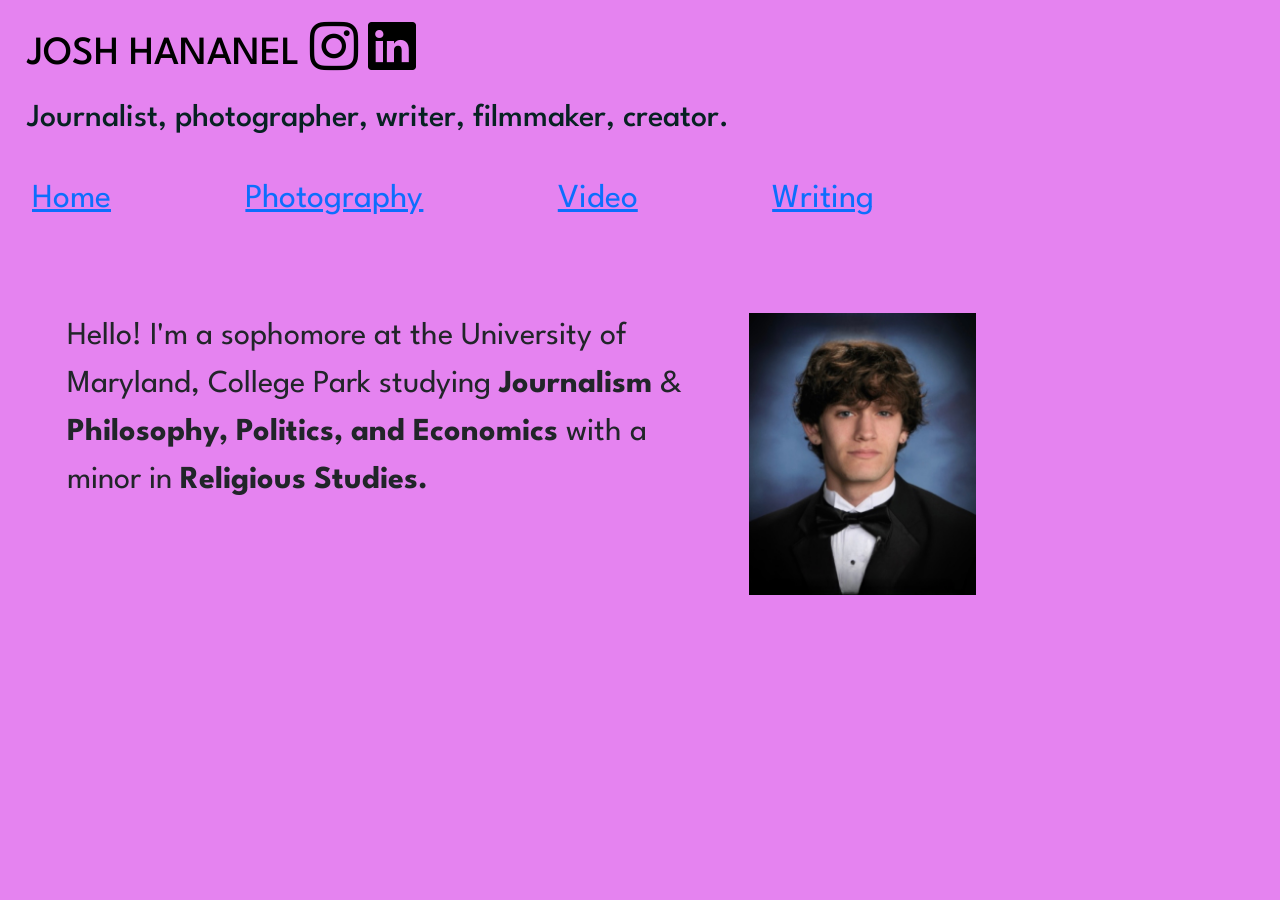
==== index.html @ 4f4d2480 "portfolio started" ====
<!DOCTYPE html>
<html lang="en">

<head>
    <meta charset="UTF-8">
    <meta name="viewport" content="width=device-width, initial-scale=1.0">
    <!-- meta -->
    <title>joshhananel</title>
    <meta name="description" content="Josh is a writer and philosopher.">
    <!-- font -->
    <link rel="stylesheet" href="https://cdn.jsdelivr.net/npm/bootstrap-icons@1.13.1/font/bootstrap-icons.min.css">
    <link rel="preconnect" href="https://fonts.googleapis.com">
    <link rel="preconnect" href="https://fonts.gstatic.com" crossorigin>
    <link
        href="https://fonts.googleapis.com/css2?family=League+Spartan:wght@100..900&family=Montserrat:ital,wght@0,100..900;1,100..900&display=swap"
        rel="stylesheet">
    <!-- css -->
    <link href="https://cdn.jsdelivr.net/npm/bootstrap@5.3.8/dist/css/bootstrap.min.css" rel="stylesheet"
        integrity="sha384-sRIl4kxILFvY47J16cr9ZwB07vP4J8+LH7qKQnuqkuIAvNWLzeN8tE5YBujZqJLB" crossorigin="anonymous">
    <link rel="stylesheet" href="site/css/style.css">
    <!-- js -->
    <script src="https://cdn.jsdelivr.net/npm/@popperjs/core@2.11.8/dist/umd/popper.min.js"
        integrity="sha384-I7E8VVD/ismYTF4hNIPjVp/Zjvgyol6VFvRkX/vR+Vc4jQkC+hVqc2pM8ODewa9r"
        crossorigin="anonymous"></script>
    <script src="https://cdn.jsdelivr.net/npm/bootstrap@5.3.8/dist/js/bootstrap.min.js"
        integrity="sha384-G/EV+4j2dNv+tEPo3++6LCgdCROaejBqfUeNjuKAiuXbjrxilcCdDz6ZAVfHWe1Y"
        crossorigin="anonymous"></script>
</head>

<body>

    <header class="container-fluid">
        <div class="row align-items-end">
            <h1>Josh Hananel <a href="https://www.instagram.com/joshhananel123/" target="_blank"><i
                        class="bi bi-instagram"></i></a> <a href="https://www.linkedin.com/in/josh-hananel-588661304/"
                    target="_blank"><i class="bi bi-linkedin"></i></a></h1>
            <h2>Journalist, photographer, writer, filmmaker, creator.</h2>
        </div>
        <nav>
            <a href="#">Home</a>
            <a href="/Photography/">Photography</a>
            <a href="/Video/">Video</a>
            <a href="/Writing/">Writing</a>
        </nav>
    </header>
    <section>
        <div class="container1">
            <div class="row">
                <div class="col-md-7">
                    <p>Hello! I'm a sophomore at the University of Maryland, College Park studying
                        <strong>Journalism</strong> & <strong>Philosophy, Politics, and Economics</strong> with a minor
                        in <strong> Religious Studies.</strong>
                    </p>
                </div>
                <div class="col-md-5">
                    <img src="/site/img/IMG_8420.jpg" alt="Josh Hananel is pictured here." class="img-fluid">
                </div>
            </div>
        </div>
    </section>

</body>

</html>
---- site/css/style.css ----
body {
    background-color: rgb(229, 131, 240);
    font-family: 'League Spartan';
}

header {
    margin: 1em 2em;
    padding: .1em;
    text-align: left;
}

h1 {
    color: black;
    text-transform: uppercase;
    padding: 0.1em;
    margin: 15px;
}

h2 {
    color: rgb(7, 34, 34);
    margin: 15px;
}

.container1 {
    margin: 2em;
    padding: .1em;
    font-size: 2em;
}

.container1 img {
    max-width: 70%;
    max-height: 70%;

}

nav {
    font-size: 2.1em;
    margin: 20px;
    display: flex;
    gap: 4em;
    text-align: left;
}

.vertical-line {
    height: 700px;
    width: 10px;
    background-color: black;
    margin: 100px auto;

}

.bi {
    text-align: center;
    font-size: 1.2em;
    color: black;
}
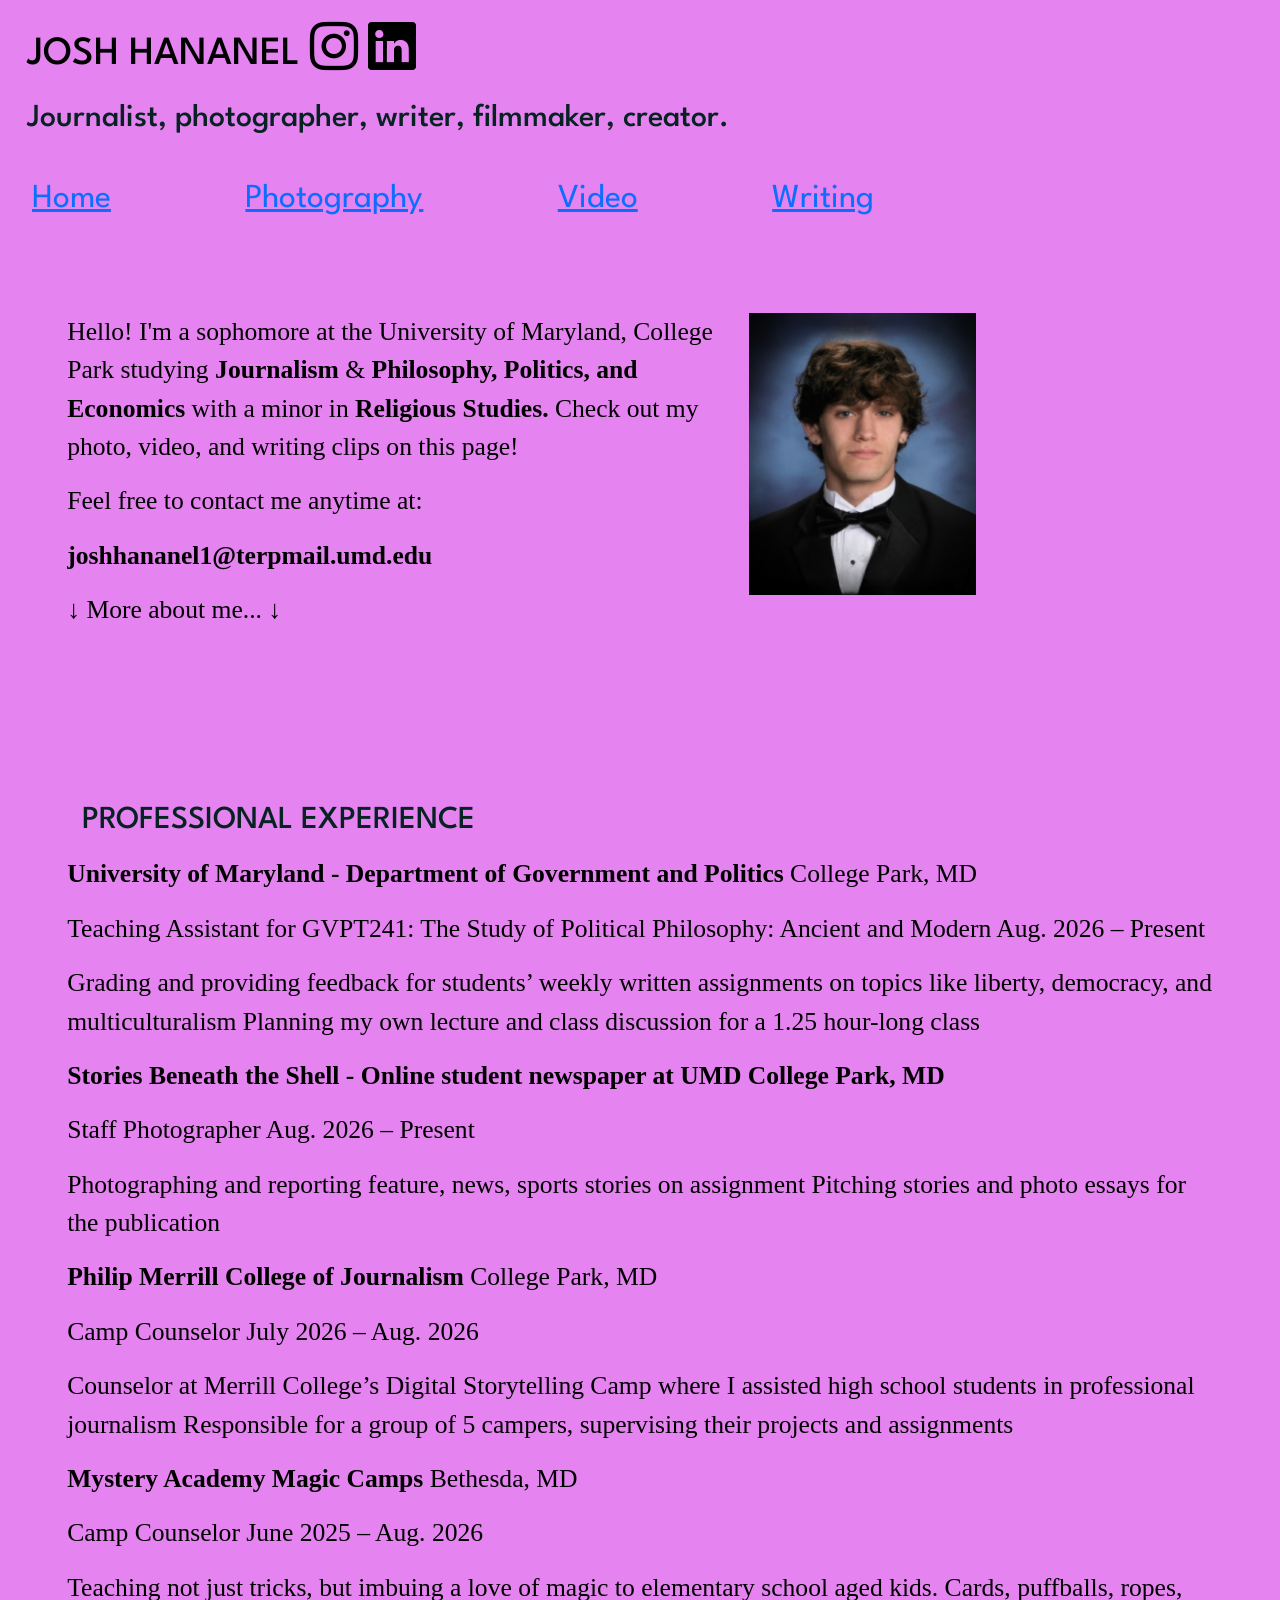
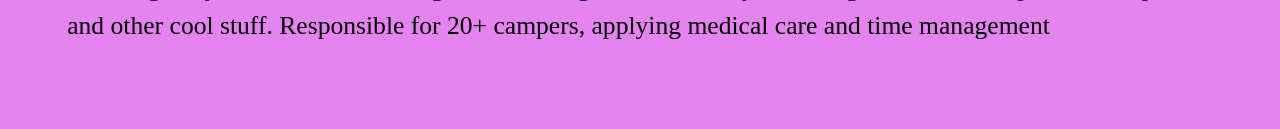
==== commit d1830b7f: "finished portfolio" ====
--- a/index.html
+++ b/index.html
@@ -49,8 +49,12 @@
                 <div class="col-md-7">
                     <p>Hello! I'm a sophomore at the University of Maryland, College Park studying
                         <strong>Journalism</strong> & <strong>Philosophy, Politics, and Economics</strong> with a minor
-                        in <strong> Religious Studies.</strong>
+                        in <strong> Religious Studies.</strong> Check out my photo, video, and writing clips on this
+                        page!
                     </p>
+                    <p>Feel free to contact me anytime at:</p>
+                    <p><strong>joshhananel1@terpmail.umd.edu</strong></p>
+                    <p>↓ More about me... ↓</p>
                 </div>
                 <div class="col-md-5">
                     <img src="/site/img/IMG_8420.jpg" alt="Josh Hananel is pictured here." class="img-fluid">
@@ -58,6 +62,46 @@
             </div>
         </div>
     </section>
+    <section>
+        <div class="container1">
+            <h2>PROFESSIONAL EXPERIENCE</h2>
+            <p>
+                <strong>University of Maryland - Department of Government and Politics</strong> College Park, MD
+            </p>
+            <p>
+                Teaching Assistant for GVPT241: The Study of Political Philosophy: Ancient and Modern Aug. 2026 –
+                Present </p>
+            <p>
+                Grading and providing feedback for students’ weekly written assignments on topics like liberty,
+                democracy, and multiculturalism
+                Planning my own lecture and class discussion for a 1.25 hour-long class</p>
+
+            <p><strong>Stories Beneath the Shell - Online student newspaper at UMD College Park, MD</strong></p>
+            <p>
+                Staff Photographer Aug. 2026 – Present</p>
+            <p>Photographing and reporting feature, news, sports stories on assignment
+                Pitching stories and photo essays for the publication</p>
+
+            <p><strong>Philip Merrill College of Journalism</strong> College Park, MD</p>
+            <p>
+                Camp Counselor July 2026 – Aug. 2026
+            </p>
+            <p>
+                Counselor at Merrill College’s Digital Storytelling Camp where I assisted high school students in
+                professional journalism
+                Responsible for a group of 5 campers, supervising their projects and assignments
+
+            </p>
+            <p><strong>Mystery Academy Magic Camps</strong> Bethesda, MD</p>
+            <p>
+                Camp Counselor June 2025 – Aug. 2026
+            </p>
+            <p>
+                Teaching not just tricks, but imbuing a love of magic to elementary school aged kids. Cards, puffballs,
+                ropes, and other cool stuff.
+                Responsible for 20+ campers, applying medical care and time management
+            </p>
+    </section>
 
 </body>
 
--- a/site/css/style.css
+++ b/site/css/style.css
@@ -41,16 +41,15 @@
     text-align: left;
 }
 
-.vertical-line {
-    height: 700px;
-    width: 10px;
-    background-color: black;
-    margin: 100px auto;
-
-}
 
 .bi {
     text-align: center;
     font-size: 1.2em;
     color: black;
+}
+
+p {
+    font-size: .8em;
+    color: black;
+    font-family: 'Times New Roman', Times, serif;
 }
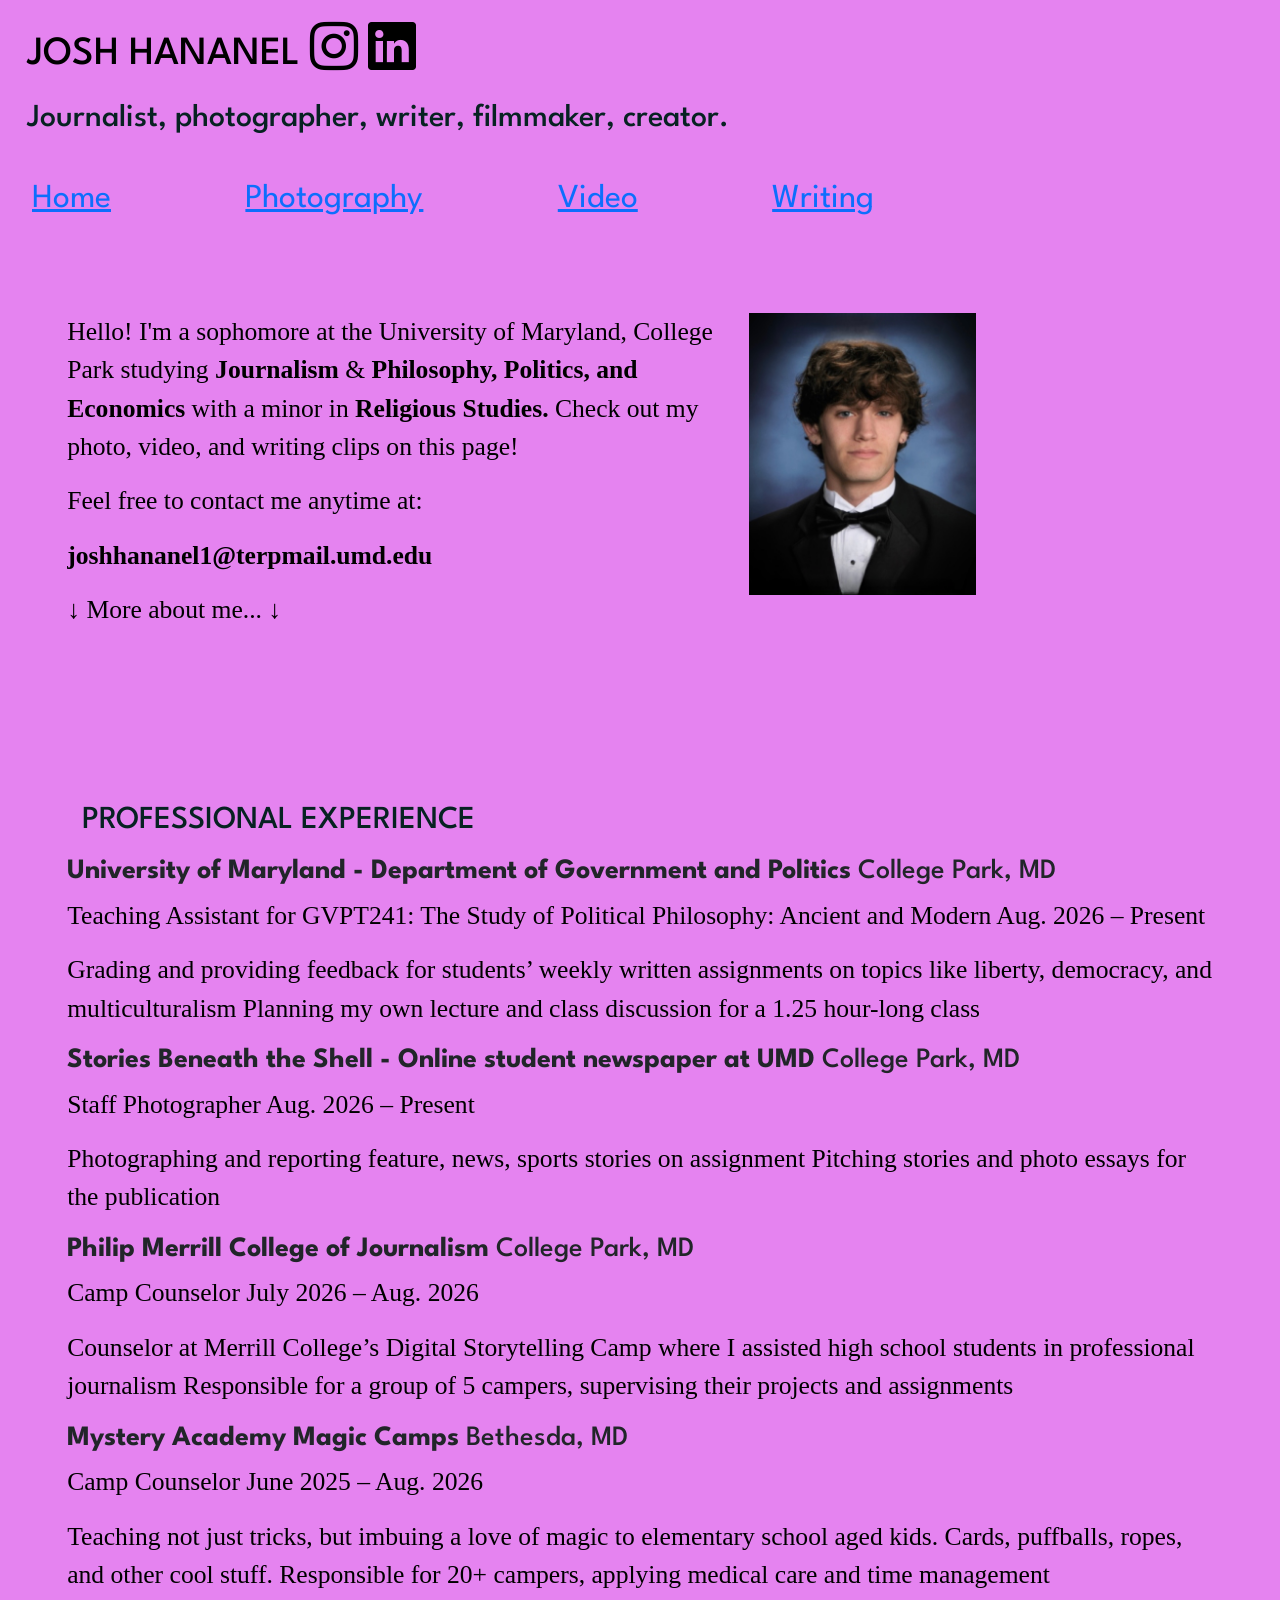
==== commit 4bd5d761: "updates portoflio" ====
--- a/index.html
+++ b/index.html
@@ -65,9 +65,9 @@
     <section>
         <div class="container1">
             <h2>PROFESSIONAL EXPERIENCE</h2>
-            <p>
+            <h3>
                 <strong>University of Maryland - Department of Government and Politics</strong> College Park, MD
-            </p>
+            </h3>
             <p>
                 Teaching Assistant for GVPT241: The Study of Political Philosophy: Ancient and Modern Aug. 2026 –
                 Present </p>
@@ -76,13 +76,13 @@
                 democracy, and multiculturalism
                 Planning my own lecture and class discussion for a 1.25 hour-long class</p>
 
-            <p><strong>Stories Beneath the Shell - Online student newspaper at UMD College Park, MD</strong></p>
+            <h3><strong>Stories Beneath the Shell - Online student newspaper at UMD</strong> College Park, MD</h3>
             <p>
                 Staff Photographer Aug. 2026 – Present</p>
             <p>Photographing and reporting feature, news, sports stories on assignment
                 Pitching stories and photo essays for the publication</p>
 
-            <p><strong>Philip Merrill College of Journalism</strong> College Park, MD</p>
+            <h3><strong>Philip Merrill College of Journalism</strong> College Park, MD</h3>
             <p>
                 Camp Counselor July 2026 – Aug. 2026
             </p>
@@ -92,7 +92,7 @@
                 Responsible for a group of 5 campers, supervising their projects and assignments
 
             </p>
-            <p><strong>Mystery Academy Magic Camps</strong> Bethesda, MD</p>
+            <h3><strong>Mystery Academy Magic Camps</strong> Bethesda, MD</h3>
             <p>
                 Camp Counselor June 2025 – Aug. 2026
             </p>
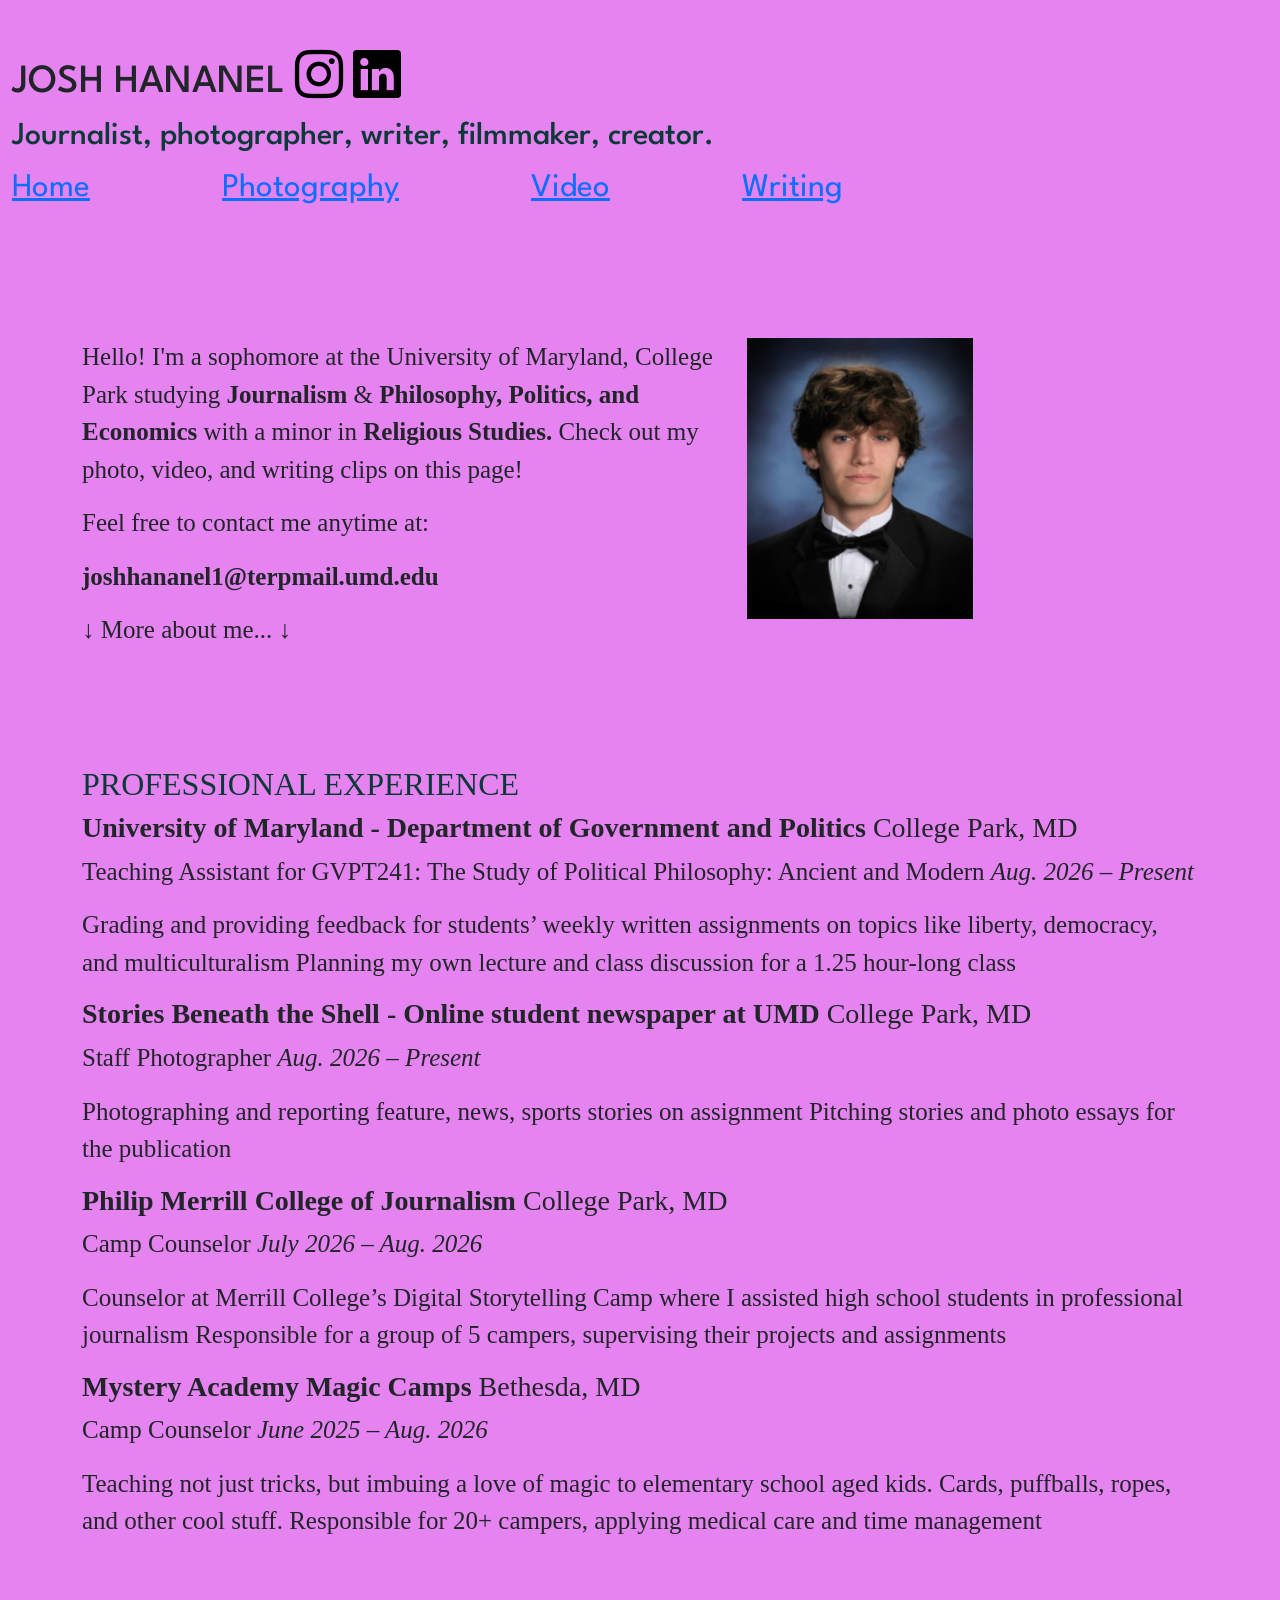
==== commit 17b5adde: "final portfolio fixes" ====
--- a/index.html
+++ b/index.html
@@ -38,39 +38,36 @@
         </div>
         <nav>
             <a href="#">Home</a>
-            <a href="/Photography/">Photography</a>
-            <a href="/Video/">Video</a>
-            <a href="/Writing/">Writing</a>
+            <a href="/photography/">Photography</a>
+            <a href="/video/">Video</a>
+            <a href="/writing/">Writing</a>
         </nav>
     </header>
-    <section>
-        <div class="container1">
-            <div class="row">
-                <div class="col-md-7">
-                    <p>Hello! I'm a sophomore at the University of Maryland, College Park studying
-                        <strong>Journalism</strong> & <strong>Philosophy, Politics, and Economics</strong> with a minor
-                        in <strong> Religious Studies.</strong> Check out my photo, video, and writing clips on this
-                        page!
-                    </p>
-                    <p>Feel free to contact me anytime at:</p>
-                    <p><strong>joshhananel1@terpmail.umd.edu</strong></p>
-                    <p>↓ More about me... ↓</p>
-                </div>
-                <div class="col-md-5">
-                    <img src="/site/img/IMG_8420.jpg" alt="Josh Hananel is pictured here." class="img-fluid">
-                </div>
+    <main class="container">
+        <section class="row">
+            <div class="col-lg-7">
+                <p>Hello! I'm a sophomore at the University of Maryland, College Park studying
+                    <strong>Journalism</strong> & <strong>Philosophy, Politics, and Economics</strong> with a
+                    minor
+                    in <strong> Religious Studies.</strong> Check out my photo, video, and writing clips on this
+                    page!
+                </p>
+                <p>Feel free to contact me anytime at:</p>
+                <p><strong>joshhananel1@terpmail.umd.edu</strong></p>
+                <p>↓ More about me... ↓</p>
             </div>
-        </div>
-    </section>
-    <section>
-        <div class="container1">
+            <div class="col-lg-5">
+                <img src="/site/img/IMG_8420.jpg" alt="Josh Hananel is pictured here." class="portrait img-fluid">
+            </div>
+        </section>
+        <section>
             <h2>PROFESSIONAL EXPERIENCE</h2>
             <h3>
                 <strong>University of Maryland - Department of Government and Politics</strong> College Park, MD
             </h3>
             <p>
-                Teaching Assistant for GVPT241: The Study of Political Philosophy: Ancient and Modern Aug. 2026 –
-                Present </p>
+                Teaching Assistant for GVPT241: The Study of Political Philosophy: Ancient and Modern <em>Aug. 2026 –
+                    Present </em></p>
             <p>
                 Grading and providing feedback for students’ weekly written assignments on topics like liberty,
                 democracy, and multiculturalism
@@ -78,13 +75,13 @@
 
             <h3><strong>Stories Beneath the Shell - Online student newspaper at UMD</strong> College Park, MD</h3>
             <p>
-                Staff Photographer Aug. 2026 – Present</p>
+                Staff Photographer <em>Aug. 2026 – Present</em></p>
             <p>Photographing and reporting feature, news, sports stories on assignment
                 Pitching stories and photo essays for the publication</p>
 
             <h3><strong>Philip Merrill College of Journalism</strong> College Park, MD</h3>
             <p>
-                Camp Counselor July 2026 – Aug. 2026
+                Camp Counselor <em>July 2026 – Aug. 2026</em>
             </p>
             <p>
                 Counselor at Merrill College’s Digital Storytelling Camp where I assisted high school students in
@@ -94,14 +91,16 @@
             </p>
             <h3><strong>Mystery Academy Magic Camps</strong> Bethesda, MD</h3>
             <p>
-                Camp Counselor June 2025 – Aug. 2026
+                Camp Counselor <em>June 2025 – Aug. 2026</em>
             </p>
             <p>
-                Teaching not just tricks, but imbuing a love of magic to elementary school aged kids. Cards, puffballs,
+                Teaching not just tricks, but imbuing a love of magic to elementary school aged kids. Cards,
+                puffballs,
                 ropes, and other cool stuff.
                 Responsible for 20+ campers, applying medical care and time management
             </p>
-    </section>
+        </section>
+    </main>
 
 </body>
 
--- a/site/css/style.css
+++ b/site/css/style.css
@@ -1,46 +1,17 @@
+/*      */
+
+
 body {
     background-color: rgb(229, 131, 240);
-    font-family: 'League Spartan';
+    font-family: 'Times New Roman', Times, serif;
+    font-size: 25px;
 }
 
 header {
-    margin: 1em 2em;
-    padding: .1em;
-    text-align: left;
+    margin: 1em 2em 4em 0;
+    padding: 1em;
+    font-family: "League Spartan", sans-serif;
 }
-
-h1 {
-    color: black;
-    text-transform: uppercase;
-    padding: 0.1em;
-    margin: 15px;
-}
-
-h2 {
-    color: rgb(7, 34, 34);
-    margin: 15px;
-}
-
-.container1 {
-    margin: 2em;
-    padding: .1em;
-    font-size: 2em;
-}
-
-.container1 img {
-    max-width: 70%;
-    max-height: 70%;
-
-}
-
-nav {
-    font-size: 2.1em;
-    margin: 20px;
-    display: flex;
-    gap: 4em;
-    text-align: left;
-}
-
 
 .bi {
     text-align: center;
@@ -48,8 +19,31 @@
     color: black;
 }
 
-p {
-    font-size: .8em;
-    color: black;
-    font-family: 'Times New Roman', Times, serif;
+h1 {
+    text-transform: uppercase;
+}
+
+h2 {
+    color: rgb(13, 56, 56);
+}
+
+nav {
+    font-size: 1.32em;
+    display: flex;
+    gap: 4em;
+}
+
+@media (max-width: 900px) {
+    nav {
+        font-size: 1em;
+        gap: 1.5em;
+    }
+}
+
+.portrait {
+    max-width: 50%;
+}
+
+section {
+    margin: 4em 0;
 }
